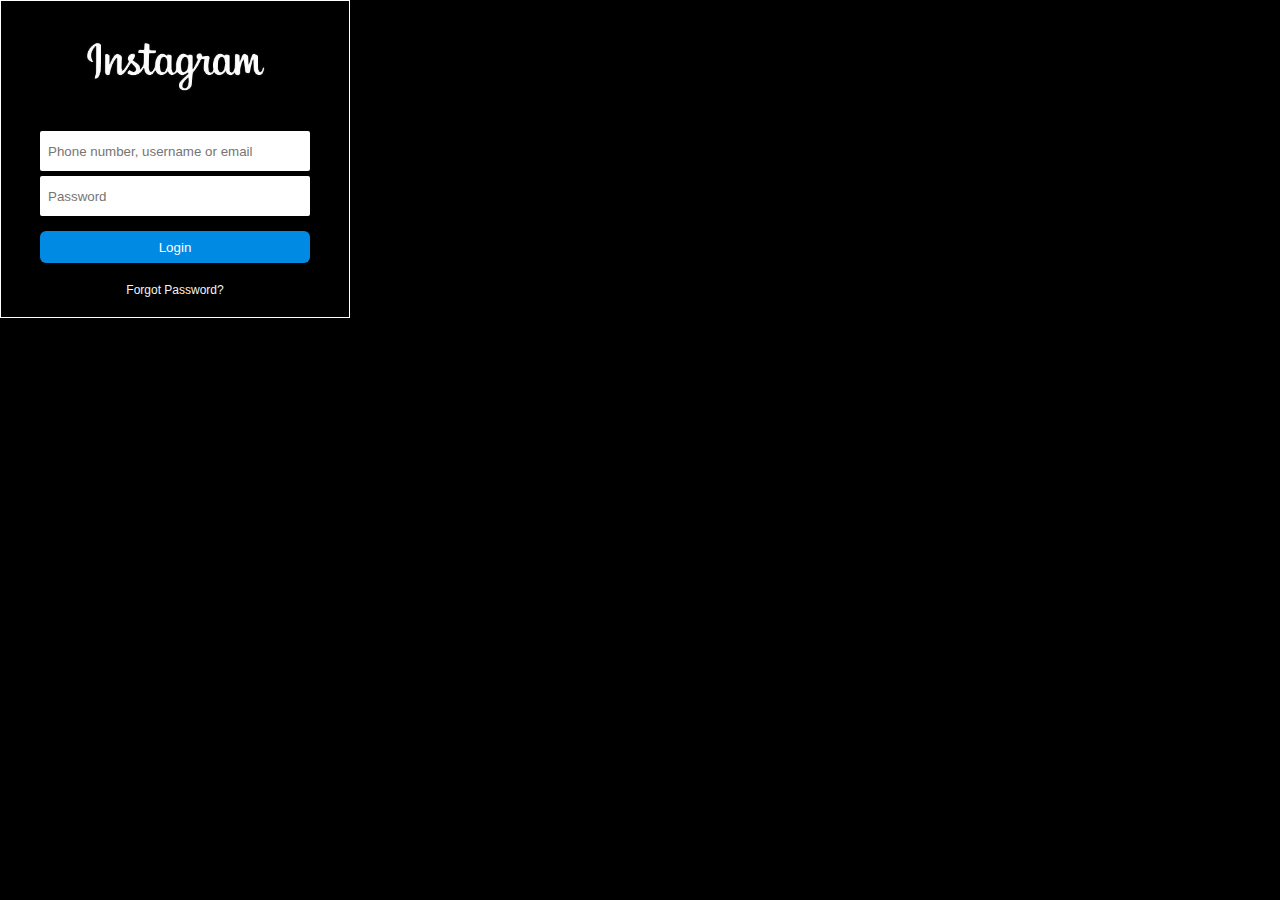
==== login.html @ 6dc2d00b "login" ====
<!DOCTYPE html>
<html lang="en">
<head>
    <meta charset="UTF-8">
    <meta name="viewport" content="width=device-width, initial-scale=1.0">
    <link rel="stylesheet" href="style.css">
    <script src="script.js"></script>
    <title>Login</title>
</head>
<body>
    <div class="login-main">
        <img src="iglogo.jpg">
        <form name="login" onsubmit="return pass_validate()" action="index.html">
            <input type="text" name="username" id="username" placeholder="Phone number, username or email"><br>
            <input type="password" name="password" id="userPassword" placeholder="Password"><br>
            <button class="submit" onclick="validate()">Login</button>
        </form>
        <span class="forgot">Forgot Password?</span>
    </div>
</body>
</html>
---- style.css ----
*{
    margin: 0;
    padding: 0;
    box-sizing: border-box;
}

body{
    background-color: black;
    color: white;
    display: flex;     
    font-family: Arial, Helvetica, sans-serif;
}

.side-content{    
    display: flex;
    align-items: center;
    justify-content: flex-start;
    padding: 15px;
    padding-left: 20px;
    font-size: 16px;
    margin-bottom: 3px;
}

.content-name{
    padding-left: 15px;
    
}

.side-bar{
    width: 250px;   
    height: 100vh;  
    position: sticky;
    top: 0;
    left: 0; 
    border-right: 1px solid #a8a8a8;    
}

.insta-name{
    width: 100px;
    height:53px;
    margin-top: 40px;        
    margin-left: 20px;
    margin-bottom: 10px;      
    background-image: url('iglogo.jpg');
    background-size: contain;
    background-repeat: no-repeat;
}

.side-content .head-profile-pic{
    height: 24px;
    width: 24px;
    border-radius: 50%;
    margin-right: 11px;
}

.main{
    width: 630px; 

}


.main-story{
    height: 85px;
    margin-top: 30px;
    
    display: flex;
    align-items: center;
    justify-content: space-evenly;
}

.story-border{
    height: 66px;
    width: 66px;
    display: flex;
    align-items: center;
    justify-content: center;
    background: linear-gradient(to bottom left,#9648d0,#f61d26,#ffe81c);
    border-radius: 50%;
    padding: 2.1px;
}

.story-border img{
    width: 100%;
    height: 100%;
    border-radius: 50%;
    border: 2px solid black;
}

.main-story-name{
    height: 15px;
    width: 630px;
    display: flex;
    align-items: center;
    justify-content: space-evenly;
    margin-bottom: 40px;
    
}

.story-name{
    font-size: 12px;
    color: #f5f5f5;
    width: 66px;
    text-align: center;
}

.main-posts{
    display: flex;
    flex-direction: column;
    justify-content: center;
    align-items: center;
}


.post{
    width: 450px;
    border-bottom: 1px solid #a8a8a8;    
    padding-bottom: 12px;
    margin-bottom: 24px ;    
    
}

.post-head{
    display: flex;
    align-items: center;
    justify-content: space-between;
    height: 40px;
    padding-bottom: 12px;
    padding-left: 4px;
}

.post-head-left{
    display: flex;
    align-items: center;
    justify-content: flex-start;
}

.post-head-right{
    padding-right: 5px;
}

.head-profile-pic{
    height: 25px;
    width: 25px;
    border-radius: 50%;
}

.acc-name{
    padding-left: 10px;
    color: #fafafa;
    font-weight: 700;
}

.post-time{
    padding-left: 5px;
    color: #a8a8a8;
}

.post-image img{
    border-radius: 3px;
    
}

.post-options{
    display: flex;
    align-items: center;
    justify-content: space-between;
    height: 40px;
    margin-top: 4px;
    margin-bottom: 4px;  
}

i{
    padding-right: 15px;
    
}

.post-likes{
    height: 18px;
    color: #f5f5f5;
    font-size: 14px;
    margin-bottom: 4px;
    font-weight: 700;
}

.post-caption{
    display: flex;
    align-items: center;
    justify-content: flex-start;
    margin-bottom: 6px;
}

.post-caption .acc-name{
    padding-left: 0px;
}

.caption{
    color: #f5f5f5;
    font-size: 14px;
    padding-left: 5px;
}

.post-comments{
    font-size: 14.2px;
    color: #a8a8a8;
    margin-bottom: 5px;
}

.comments{
    border: none;
    outline: none;
    width: 100%;
    background-color: black;
    height: 20px;
    margin-bottom: 4px;
    color: white;      

}

.post input::placeholder{
    color: #a8a8a8;
}

.suggestions{
    width: 380px;
    height: 100vh;
    padding-left: 60px;
    display: flex;
    flex-direction: column;
    
}

.acc-details{
    height: 44px;
    display: flex;
    align-items: center;
    justify-content: space-between;
    margin-top: 20px;
    padding-left: 20px;
    padding-right: 20px;
}

.acc-details-name{
    font-size: 14px;
    padding-left: 12px;
    
}

.acc-details img{
    height: 44px;
    width: 44px;
    border-radius: 50%;
}
.username{
    color: #f5f5f5;
    font-weight: 700;
}

.bio-name{
    color: #a8a8a8;
    
}

.acc-details-left{
    display: flex;
    align-items: center;
    justify-content: center;
}
.switch{
    font-size: 12px;
    color: #008ae3;
}

.suggestion-list{
    display: flex;
    align-items: center;
    justify-content: space-between;
    padding-left: 15px;
    margin-top: 20px;
    padding-right: 12px;
}

.sug-left{
   
    font-size: 14px;
    color: #a8a8a8;
}

.sug-right{
    padding-right: 5px;
    font-size: 12px;
    color: #f5f5f5;
}

.acc-details-2{
    height: 44px;
    display: flex;
    align-items: center;
    justify-content: space-between;
    margin-top: 50px;
    padding-right: 20px;
    padding-left: 20px;
}

.acc-details-2 img{
    height: 44px;
    width: 44px;
    border-radius: 50%;
}


/* Login page CSS */

.login-main{
    display: flex;
    flex-direction: column;
    align-items: center;
    justify-content: center;
    width: 350px;
    border: 1px solid white;    
}

.login-main img{
    width: 180px;
    height: 50px;
    margin-top: 40px;
    margin-bottom: 40px;
}

.login-main input{
    width: 270px;
    height: 40px;
    padding: 8px;
    border-radius: 2px;
    border: none;
    outline: none;
    cursor: pointer;
    margin-bottom: 5px;
}

.submit{
    width: 270px;
    height: 32px;
    background-color: #008ae3;
    color: white;
    cursor: pointer;
    border-radius: 6px;
    border: none;
    margin-bottom: 20px;
    margin-top: 10px;
}

.forgot{
    font-size: 12px;
    color: #f5f5f5;
    margin-bottom: 20px;
}
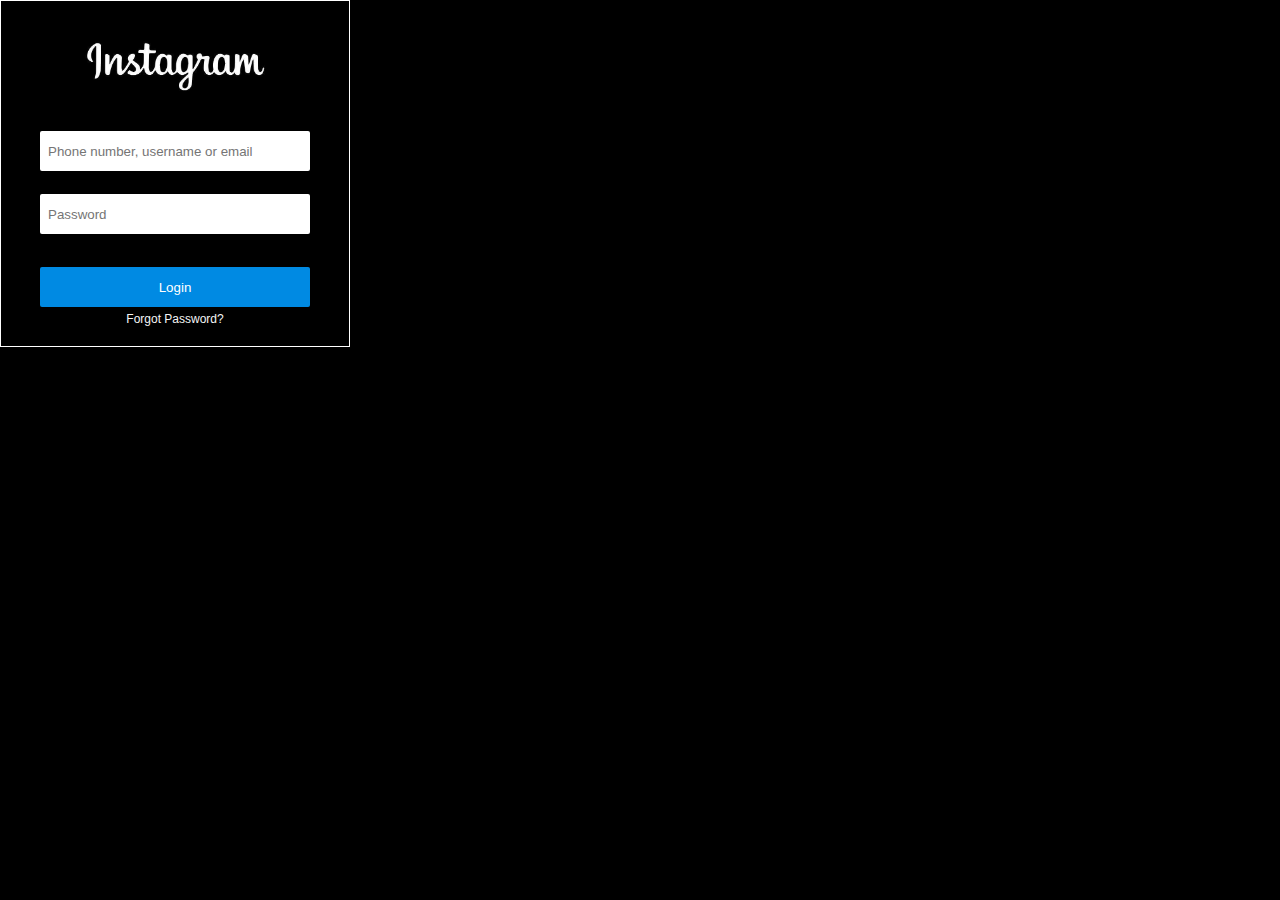
==== commit 00b2d530: "js" ====
--- a/login.html
+++ b/login.html
@@ -12,8 +12,10 @@
         <img src="iglogo.jpg">
         <form name="login" onsubmit="return pass_validate()" action="index.html">
             <input type="text" name="username" id="username" placeholder="Phone number, username or email"><br>
+            <span class="wrongusername"></span><br>
             <input type="password" name="password" id="userPassword" placeholder="Password"><br>
-            <button class="submit" onclick="validate()">Login</button>
+            <span class="wrongpassword"></span><br>
+            <input type="submit" class="submit" value="Login">
         </form>
         <span class="forgot">Forgot Password?</span>
     </div>
--- a/style.css
+++ b/style.css
@@ -4,7 +4,7 @@
     box-sizing: border-box;
 }
 
-body{
+body{     
     background-color: black;
     color: white;
     display: flex;     
@@ -22,8 +22,7 @@
 }
 
 .content-name{
-    padding-left: 15px;
-    
+    padding-left: 15px;    
 }
 
 .side-bar{
@@ -54,18 +53,17 @@
 }
 
 .main{
-    width: 630px; 
-
-}
-
+    width: 650px; 
+
+}
 
 .main-story{
     height: 85px;
-    margin-top: 30px;
-    
+    margin-top: 32px;    
     display: flex;
     align-items: center;
     justify-content: space-evenly;
+   
 }
 
 .story-border{
@@ -76,14 +74,14 @@
     justify-content: center;
     background: linear-gradient(to bottom left,#9648d0,#f61d26,#ffe81c);
     border-radius: 50%;
-    padding: 2.1px;
+    padding: 2.15px;
 }
 
 .story-border img{
     width: 100%;
     height: 100%;
     border-radius: 50%;
-    border: 2px solid black;
+    border: 2.8px solid black;
 }
 
 .main-story-name{
@@ -101,6 +99,7 @@
     color: #f5f5f5;
     width: 66px;
     text-align: center;
+    overflow: hidden;
 }
 
 .main-posts{
@@ -116,7 +115,6 @@
     border-bottom: 1px solid #a8a8a8;    
     padding-bottom: 12px;
     margin-bottom: 24px ;    
-    
 }
 
 .post-head{
@@ -170,8 +168,7 @@
 }
 
 i{
-    padding-right: 15px;
-    
+    padding-right: 15px;    
 }
 
 .post-likes{
@@ -225,8 +222,7 @@
     height: 100vh;
     padding-left: 60px;
     display: flex;
-    flex-direction: column;
-    
+    flex-direction: column;    
 }
 
 .acc-details{
@@ -241,8 +237,8 @@
 
 .acc-details-name{
     font-size: 14px;
-    padding-left: 12px;
-    
+    padding-left: 12px;  
+    line-height: 20px;  
 }
 
 .acc-details img{
@@ -250,14 +246,14 @@
     width: 44px;
     border-radius: 50%;
 }
+
 .username{
     color: #f5f5f5;
-    font-weight: 700;
+    font-weight: 700;    
 }
 
 .bio-name{
-    color: #a8a8a8;
-    
+    color: #a8a8a8;    
 }
 
 .acc-details-left{
@@ -275,7 +271,7 @@
     align-items: center;
     justify-content: space-between;
     padding-left: 15px;
-    margin-top: 20px;
+    margin-top: 25px;
     padding-right: 12px;
 }
 
@@ -353,4 +349,9 @@
     font-size: 12px;
     color: #f5f5f5;
     margin-bottom: 20px;
-}+}
+
+.wrongusername,.wrongpassword{
+    font-size: 10px;
+    color: #a8a8a8;
+}
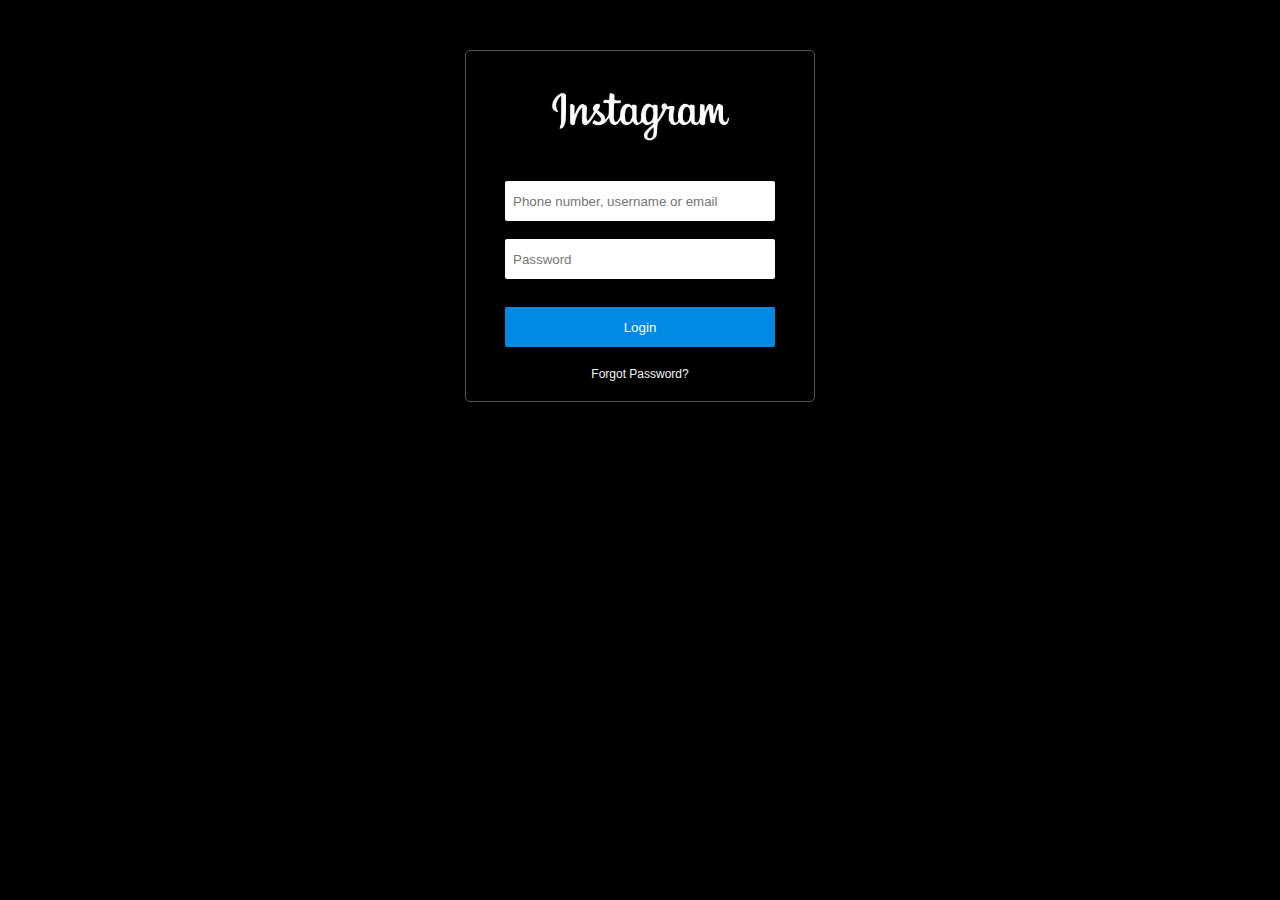
==== commit e7a5d84e: "final" ====
--- a/login.html
+++ b/login.html
@@ -10,7 +10,7 @@
 <body>
     <div class="login-main">
         <img src="iglogo.jpg">
-        <form name="login" onsubmit="return pass_validate()" action="index.html">
+        <form name="login" onsubmit="return pass_validate()" action="index.html" method="post" >
             <input type="text" name="username" id="username" placeholder="Phone number, username or email"><br>
             <span class="wrongusername"></span><br>
             <input type="password" name="password" id="userPassword" placeholder="Password"><br>
--- a/style.css
+++ b/style.css
@@ -19,6 +19,7 @@
     padding-left: 20px;
     font-size: 16px;
     margin-bottom: 3px;
+    cursor: pointer;
 }
 
 .content-name{
@@ -31,7 +32,8 @@
     position: sticky;
     top: 0;
     left: 0; 
-    border-right: 1px solid #a8a8a8;    
+    border-right: 1px solid rgba(168, 168, 168, 0.25);
+        
 }
 
 .insta-name{
@@ -43,6 +45,7 @@
     background-image: url('iglogo.jpg');
     background-size: contain;
     background-repeat: no-repeat;
+    cursor: pointer;
 }
 
 .side-content .head-profile-pic{
@@ -54,7 +57,6 @@
 
 .main{
     width: 650px; 
-
 }
 
 .main-story{
@@ -75,6 +77,7 @@
     background: linear-gradient(to bottom left,#9648d0,#f61d26,#ffe81c);
     border-radius: 50%;
     padding: 2.15px;
+    cursor: pointer;
 }
 
 .story-border img{
@@ -86,12 +89,11 @@
 
 .main-story-name{
     height: 15px;
-    width: 630px;
+    width: 650px;
     display: flex;
     align-items: center;
     justify-content: space-evenly;
-    margin-bottom: 40px;
-    
+    margin-bottom: 40px;    
 }
 
 .story-name{
@@ -109,10 +111,9 @@
     align-items: center;
 }
 
-
 .post{
     width: 450px;
-    border-bottom: 1px solid #a8a8a8;    
+    border-bottom: 1px solid rgba(168, 168, 168, 0.25);    
     padding-bottom: 12px;
     margin-bottom: 24px ;    
 }
@@ -149,13 +150,13 @@
 }
 
 .post-time{
-    padding-left: 5px;
-    color: #a8a8a8;
-}
+    padding-left: 10px;
+    color: #a8a8a8;
+}
+
 
 .post-image img{
-    border-radius: 3px;
-    
+    border-radius: 3px;          
 }
 
 .post-options{
@@ -164,11 +165,12 @@
     justify-content: space-between;
     height: 40px;
     margin-top: 4px;
-    margin-bottom: 4px;  
+    margin-bottom: 4px;    
 }
 
 i{
-    padding-right: 15px;    
+    padding-right: 15px;  
+    cursor: pointer;  
 }
 
 .post-likes{
@@ -220,7 +222,8 @@
 .suggestions{
     width: 380px;
     height: 100vh;
-    padding-left: 60px;
+    padding-left: 40px;
+    padding-right: 20px;
     display: flex;
     flex-direction: column;    
 }
@@ -264,6 +267,7 @@
 .switch{
     font-size: 12px;
     color: #008ae3;
+    cursor: pointer;
 }
 
 .suggestion-list{
@@ -285,6 +289,7 @@
     padding-right: 5px;
     font-size: 12px;
     color: #f5f5f5;
+    cursor: pointer;
 }
 
 .acc-details-2{
@@ -303,7 +308,6 @@
     border-radius: 50%;
 }
 
-
 /* Login page CSS */
 
 .login-main{
@@ -312,7 +316,10 @@
     align-items: center;
     justify-content: center;
     width: 350px;
-    border: 1px solid white;    
+    border: 1px solid rgba(168, 168, 168, 0.50); 
+    border-radius: 5px;
+    margin: auto;
+    margin-top: 50px;   
 }
 
 .login-main img{
@@ -329,8 +336,7 @@
     border-radius: 2px;
     border: none;
     outline: none;
-    cursor: pointer;
-    margin-bottom: 5px;
+    cursor: pointer;    
 }
 
 .submit{
@@ -349,9 +355,11 @@
     font-size: 12px;
     color: #f5f5f5;
     margin-bottom: 20px;
+    cursor: pointer;
 }
 
 .wrongusername,.wrongpassword{
     font-size: 10px;
     color: #a8a8a8;
-}
+    margin-bottom: 10px;
+}
